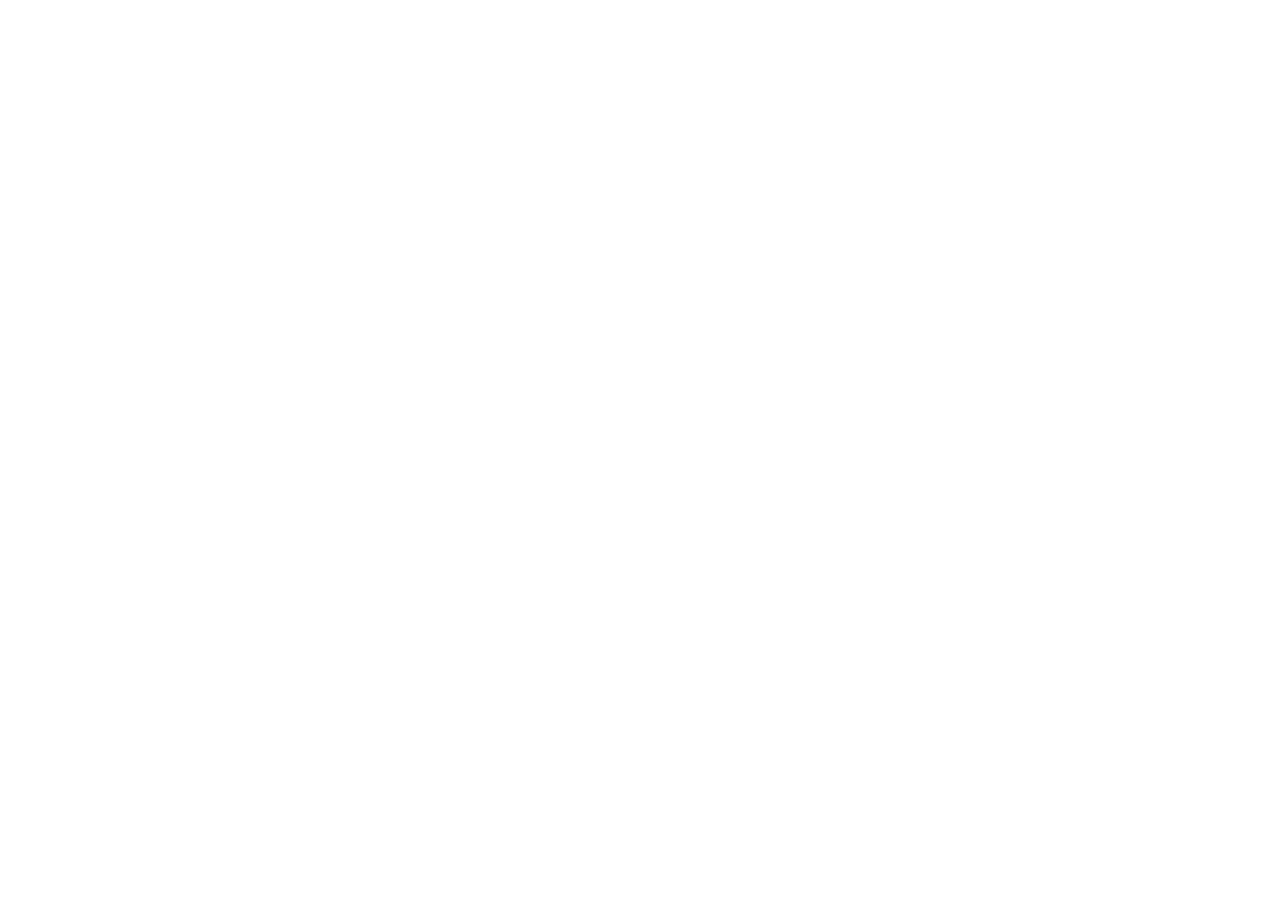
==== anuncio.html @ b901735c "Index is done, about us as well" ====
<!DOCTYPE html>
<html lang="en">
<head>
    <meta charset="UTF-8">
    <meta name="viewport" content="width=device-width, initial-scale=1.0">
    <title>Document</title>
</head>
<body>
    
</body>
</html>
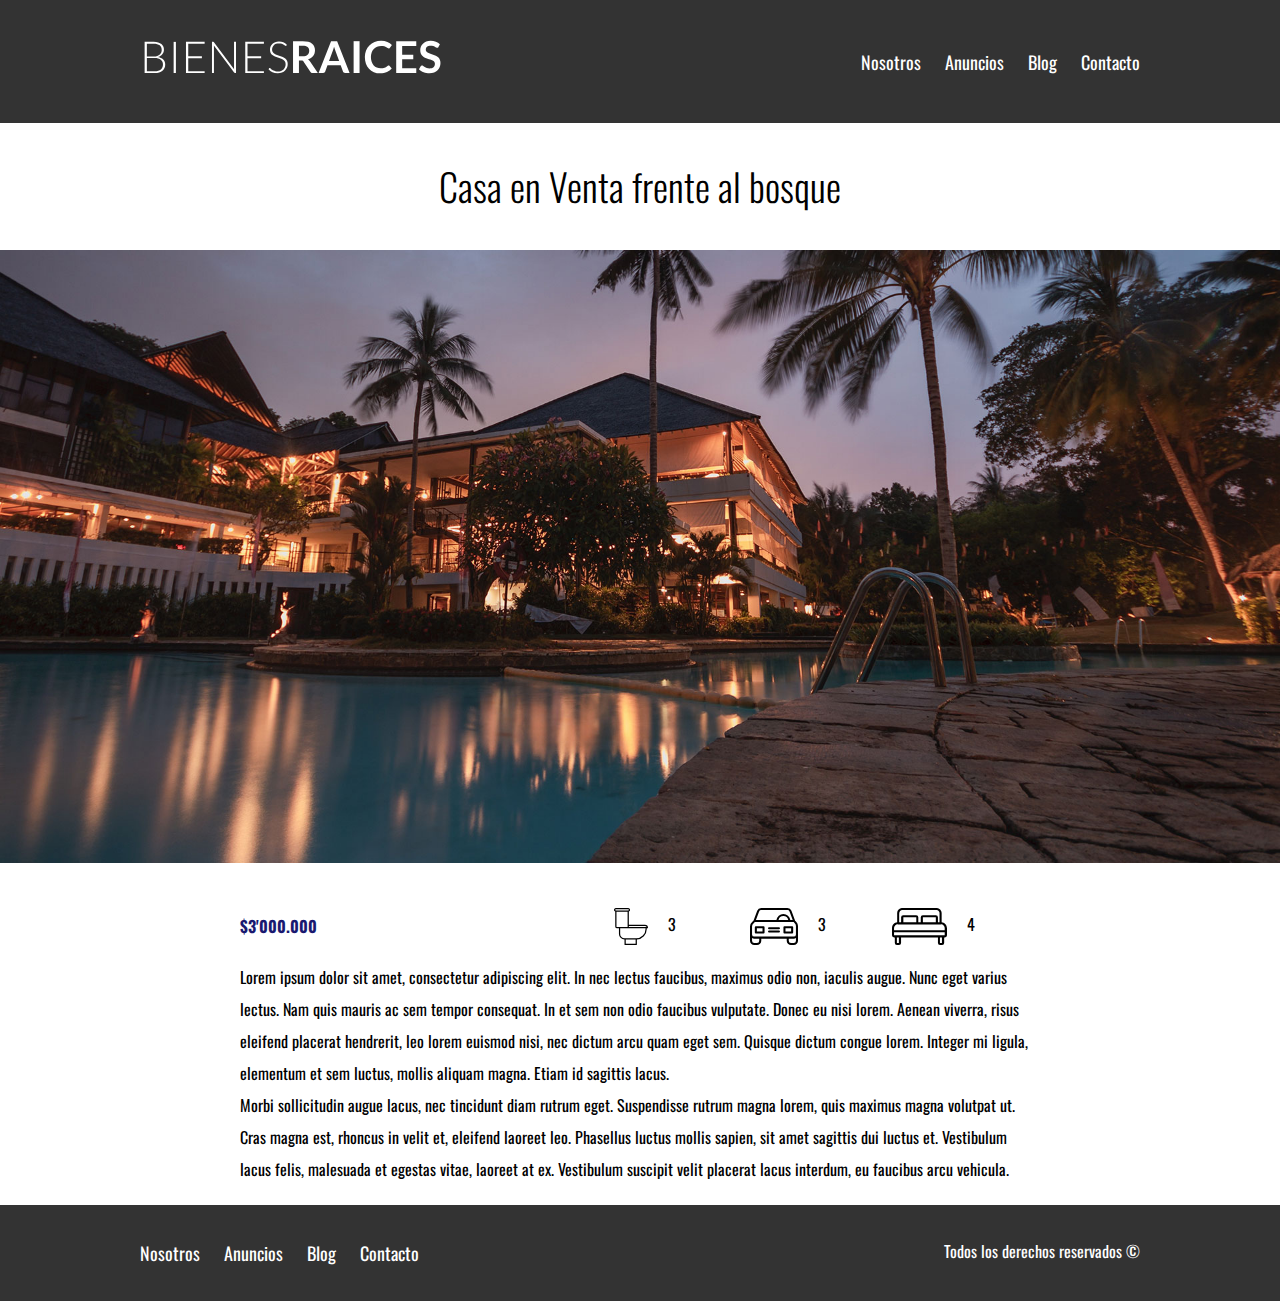
==== commit 8a7adea7: "burger menu done" ====
--- a/anuncio.html
+++ b/anuncio.html
@@ -1,11 +1,103 @@
 <!DOCTYPE html>
 <html lang="en">
+
 <head>
     <meta charset="UTF-8">
     <meta name="viewport" content="width=device-width, initial-scale=1.0">
-    <title>Document</title>
+    <title>Bienes Raices</title>
+    <link href="https://fonts.googleapis.com/css2?family=Oswald:wght@300;400;600;700&display=swap" rel="stylesheet">
+    <link rel="stylesheet" href="css/normalize.css">
+    <link rel="stylesheet" href="css/style.css">
 </head>
+
 <body>
+    <header class="site-header">
+
+        <div class="contenedor contenido-header">
+
+            <div class="barra">
+
+                <a href="/">
+                    <img src="img/logo.svg" alt="Logotipo de Bienes Raices">
+                </a>
+
+                <div class="mobile-menu">
+                    <a href="#navegacion">
+                        <img src="img/barras.svg" alt="menú hamburguesa">
+                    </a>
+                </div>
+
+                <nav id="navegacion" class="navegacion">
+                    <a href="nosotros.html">Nosotros</a>
+                    <a href="anuncios.html">Anuncios</a>
+                    <a href="blog.html">Blog</a>
+                    <a href="contacto.html">Contacto</a>
+                </nav>
+            </div>
+
+            
+        </div> <!-- CONTENEDOR QUE CENTRA EL CONTENIDO-->
+    </header>   
+
+    <h1 class="fw-300 centrar-texto">Casa en Venta frente al bosque</h1>
+    <img src="img/destacada.jpg" alt="imagen anuncio">
+
+    <main class="contenedor seccion contenido-centrado">
+        <div class="resumen-propiedad">
+            <p class="precio">$3'000.000</p>
+            <ul class="iconos-anuncio">
+                <li>
+                    <img src="img/icono_wc.svg" alt="icono wc">
+                    <p>3</p>
+
+                </li>
+
+                <li>
+                    <img src="img/icono_estacionamiento.svg" alt="icono parqueadero">
+                    <p>3</p>
+                    
+                </li>
+
+                <li>
+                    <img src="img/icono_dormitorio.svg" alt="icono cuartos">
+                    <p>4</p>
+                    
+                </li>
+            </ul>
+        </div> <!--resumen propiedad-->
+        <p>
+            Lorem ipsum dolor sit amet, consectetur adipiscing elit. 
+            In nec lectus faucibus, maximus odio non, iaculis augue.
+            Nunc eget varius lectus. Nam quis mauris ac sem tempor consequat.
+            In et sem non odio faucibus vulputate. Donec eu nisi lorem. Aenean
+            viverra, risus eleifend placerat hendrerit, leo lorem euismod nisi,
+            nec dictum arcu quam eget sem. Quisque dictum congue lorem. Integer
+            mi ligula, elementum et sem luctus, mollis aliquam magna. Etiam id 
+            sagittis lacus. 
+        </p>
+        <p>
+            Morbi sollicitudin augue lacus, nec tincidunt diam rutrum eget. 
+            Suspendisse rutrum magna lorem, quis maximus magna volutpat ut. 
+            Cras magna est, rhoncus in velit et, eleifend laoreet leo. Phasellus 
+            luctus mollis sapien, sit amet sagittis dui luctus et. Vestibulum lacus 
+            felis, malesuada et egestas vitae, laoreet at ex. Vestibulum suscipit velit 
+            placerat lacus interdum, eu faucibus arcu vehicula. 
+        </p>
+    </main>
+
     
+
+    <footer class="site-footer seccion">
+        <div class="contenedor contenedor-footer">
+            <nav class="navegacion">
+                <a href="nosotros.html">Nosotros</a>
+                <a href="anuncios.html">Anuncios</a>
+                <a href="blog.html">Blog</a>
+                <a href="contacto.html">Contacto</a>
+            </nav>
+            <p class="copyright">Todos los derechos reservados &copy;</p>
+        </div>
+    </footer>
+
 </body>
 </html>--- a/css/style.css
+++ b/css/style.css
@@ -0,0 +1,565 @@
+html{
+    font-size: 62.5%; /* Reset para REMS - 62.5% = 10 px de 16px*/
+    box-sizing: border-box;
+}
+
+  *, *:before, *:after {
+    box-sizing: inherit;
+  }
+
+/* GLOBAL*/
+
+
+body{
+    font-family: 'Oswald', sans-serif;
+    font-size: 1.6rem;
+    line-height: 2;
+}
+
+img{
+    max-width: 100%;
+}
+
+h1{
+    font-size: 3.8rem;
+}
+
+
+h2{
+    font-size: 3.4rem;
+}
+
+
+h3{
+    font-size: 3rem;
+}
+
+
+h4{
+    font-size: 2.6rem; 
+}
+
+
+.contenedor{
+    width: 95%;
+    max-width: 100rem; /* 100 rem = 1000 px*/
+    margin: 0 auto;
+}
+
+.contenido-header{
+    height: 100%;
+    display: flex;
+    flex-direction: column;
+    justify-content: space-between;
+    text-align: center;
+  
+}
+
+@media(min-width: 768px) {
+    .contenido-header{
+        text-align: left;
+    }
+}
+
+
+/** UTILIDADES **/
+
+.contenido-centrado{
+    max-width: 800px;
+}
+.seccion{
+    margin-top: 2rem;
+    margin-bottom: 2rem; 
+}
+
+.fw-300{
+    font-weight: 300;
+}
+
+.fw-400{
+    font-weight: 400;
+}
+
+.centrar-texto{
+    text-align: center;
+}
+
+.capitalizar{
+    text-transform: capitalize;
+}
+
+.display-block{
+    display: block!important;
+}
+
+
+/* BOTONES*/
+
+.boton{
+    color: white;
+    font-weight: 700;
+    text-decoration: none;
+    font-size: 1.8rem;
+    padding: 1rem 2rem;
+    margin-top: 3rem;
+    display: inline-block;
+    text-align: center;
+    border: none;
+    display: block;
+    flex: 0 0 100%;
+
+}
+@media(min-width: 768px) {
+    .boton{
+        display: inline-block;
+        flex: 0 0 1;
+    }
+    
+}
+
+.boton:hover{
+    cursor: pointer;
+}
+
+.boton-amarillo{
+    background-color: orange;
+    
+}
+
+.boton-verde{
+    color: black;
+    background-color: greenyellow;
+}
+
+/* HEADER */
+
+.site-header{
+    background-color: #333333;
+    padding: 1rem 0 3rem 0;
+}
+
+.site-header.inicio{
+    background-image: url("../img/header.jpg");
+    background-position: center center;
+    background-size: cover;
+    height: 100vh;
+    min-height: 60rem; /* 60 rem = 600 px*/
+    
+}
+
+.barra{
+   
+    padding-top: 2rem; /* 2 rem = 20 px*/
+
+}
+
+@media(min-width: 768px) {
+    .barra{
+        display: flex;
+        justify-content: space-between;
+        align-items: center;
+    }
+}
+.contenido-header h1{
+    color: white;
+    padding-bottom: 2rem;
+    max-width: 60rem;
+    line-height: 2;
+}
+
+/** NAV **/
+
+
+.navegacion a{
+    color: white;
+    text-decoration: none;
+    font-size: 2.2rem;
+    display: block;
+}
+
+@media(min-width: 768px) {
+    .navegacion a{
+        display: inline-block;
+        font-size: 1.8rem; /* 1.8 rem = 18 px*/
+        margin-right: 2rem; /* 2 rem = 20 px*/
+    }
+
+    .navegacion a:last-of-type{
+        margin-right: 0px;
+    }
+
+}
+
+.navegacion a:hover{
+    color: red;
+}
+
+/** MOBILE MENU **/
+
+.mobile-menu img{
+    width: 5rem;
+
+}
+
+@media(min-width: 768px) {
+    .mobile-menu{
+       display: none;
+    
+    }
+}
+
+
+.navegacion:target {
+    display: block;
+}
+
+.navegacion {
+    display: none;
+}
+
+
+
+
+@media(min-width: 768px) {
+    .navegacion{
+        display: block;
+    }
+    
+}
+
+
+
+
+
+/* NOSOTROS */
+
+
+.icono{
+    text-align: center;
+}
+
+@media(min-width: 768px) {
+    .iconos-nosotros{
+        display: flex;
+        justify-content: space-between;
+    }    
+
+    .icono{
+        flex-basis: calc(33.3% - 1rem);
+       
+    }
+    
+}
+
+
+
+
+.icono h3{
+    text-transform: uppercase;
+}
+
+
+/** ANUNCIOS **/
+
+@media(min-width: 768px) {
+    .contenedor-anuncios{
+        display: flex;
+        justify-content: space-between;
+        flex-wrap: wrap;
+    }    
+}
+
+
+.anuncio{
+    border: 1px solid gray;
+    background-color: lightgray;
+    margin-bottom: 2rem;
+}
+
+@media(min-width: 768px) {
+    .anuncio{
+        flex: 0 0 calc(33.3% - 1rem);
+    }
+}
+
+.contenido-anuncio{
+    padding: 2rem;
+}
+
+.contenido-anuncio h3, p{
+    margin: 0;
+}
+
+.precio{
+    color: midnightblue;
+    font-weight: 700;
+}
+
+.iconos-anuncio{
+    list-style: none;
+    padding: 0;
+    display: flex;
+    justify-content: space-evenly;
+    flex:1;
+    max-width: 500px;
+    
+}
+
+.iconos-anuncio li{
+    
+    display: flex;
+}
+
+.iconos-anuncio li img{
+    margin-right: 2rem;
+}
+
+.ver-todas{
+    display: flex;
+    justify-content: flex-end;
+}
+
+
+/** CONTACTO **/
+
+.imagen-contacto{
+    background-image: url(../img/encuentra.jpg);
+    height: 40rem;
+    background-position: center center;
+    background-size: cover;
+    display: flex;
+    align-items: center;
+    
+}
+
+.contenido-contacto{
+    flex: 0  0 95%;
+    color: white;
+}
+
+.contenido-contacto p{
+   font-size: 1.8rem;
+}
+
+
+/** SECCION INFERIOR **/
+
+@media(min-width: 768px) {
+    .seccion-inferior{
+        display: flex;
+        justify-content: space-between;
+    }
+    
+    .seccion-inferior .blog{
+        flex-basis: 60%;
+    }
+    
+    .seccion-inferior .testimonios{
+        flex-basis: calc(40% - 2rem);
+    }
+}
+
+
+.entrada-blog{
+    display:flex;
+    justify-content: space-between;
+    margin-bottom: 3rem;
+}
+
+.entrada-blog a{
+   text-decoration: none;
+   color: black;
+}
+
+.entrada-blog:last-of-type{
+    margin-bottom: 0;
+}
+
+.entrada-blog .imagen-entrada{
+    flex-basis: 40%;
+}
+
+.entrada-blog .texto-entrada{
+    flex-basis: calc(60% - 3rem);
+    
+}
+
+.texto-entrada h3{
+    margin: 0;
+    line-height: 3rem;
+    margin-bottom: 1rem;
+}
+
+.texto-entrada h3::after{
+   content: '';
+   display: block;
+   width: 15rem;
+   height: 0.5rem;
+   background-color: greenyellow;
+   margin-top: 1rem;
+}
+
+.texto-entrada span{
+    color: orange;
+}
+
+/** TESTIMONIOS **/
+
+.testimonio{
+    background-color: greenyellow;
+    font-size: 2.4rem;
+    padding: 2rem;
+    border-radius: 2rem;
+}
+
+.testimonio p{
+    text-align: right;
+}
+
+.testimonio blockquote::before{
+    content:'';
+    background-image: url(../img/comilla.svg);
+    display: block;
+    width: 4rem;
+    height: 4rem;
+    position: absolute;
+    left: -2rem;
+
+}
+.testimonio blockquote{
+    position: relative;
+    padding-left: 5rem;
+    font-weight: 300;
+}
+
+/** FOOTER **/
+
+.site-footer{
+    background-color: #333333;
+    margin-bottom: 0;
+}
+
+.site-footer nav{
+    display: none;
+}
+
+@media(min-width: 768px) {
+    .site-footer nav{
+        display: block;
+    }
+}
+
+.contenedor-footer{
+    padding: 3rem 0;
+    text-align: center;
+}
+
+@media(min-width: 768px) {
+    .contenedor-footer{
+        display: flex;
+        justify-content: space-between;
+        
+    }
+}
+
+
+.copyright{
+    margin-bottom: 0;
+    color: white;
+}
+
+
+/** INTERNAS **/
+
+
+/** NOSOTROS**/
+
+@media(min-width: 768px) {
+    .contenido-nosotros{
+        display: grid;
+        grid-template-columns: repeat(2, 1fr);
+        grid-column-gap: 2rem;
+    }
+}
+
+
+.texto-nosotros blockquote{
+    margin: 0;
+    font-weight: 900;
+    font-size: 2rem;
+    padding: 0 0 2rem 0;
+}
+
+.texto-nosotros p {
+    line-height: 3rem;
+}
+
+.texto-nosotros p:last-of-type {
+    padding-top: 2rem ;
+}
+
+
+/** ANUNCIO **/
+
+.resumen-propiedad{
+    display: flex;
+    justify-content: space-between;
+    align-items: center;
+
+}
+
+
+/** CONTACTO **/
+
+legend{
+    font-size: 2rem;
+    color: #333333;
+}
+
+label{
+    font-weight: 700;
+    text-transform: uppercase;
+    display: block;
+}
+
+input:not([type="submit"]), textarea, select{
+    padding: 1rem;
+    display: block;
+    width: 100%;
+    border: none;
+    background-color: #e1e1e1;
+    border-radius: 1rem;
+    margin-bottom: 2rem;
+}
+
+input[type="radio"]{
+    width: auto;
+    margin: 0;
+
+}
+
+select{
+    -webkit-appearance: none;
+    appearance: none;
+}
+
+textarea{
+    height: 20rem;
+}
+
+.contacto p{
+    font-size: 1.6rem;
+    color: #4f4f4f;
+    margin: 2rem 0 0 0;
+}
+
+.radio-contacto{
+    max-width: 33rem;
+    display: flex;
+    justify-content: space-between;
+    align-items: center;
+    
+}
+
+
+
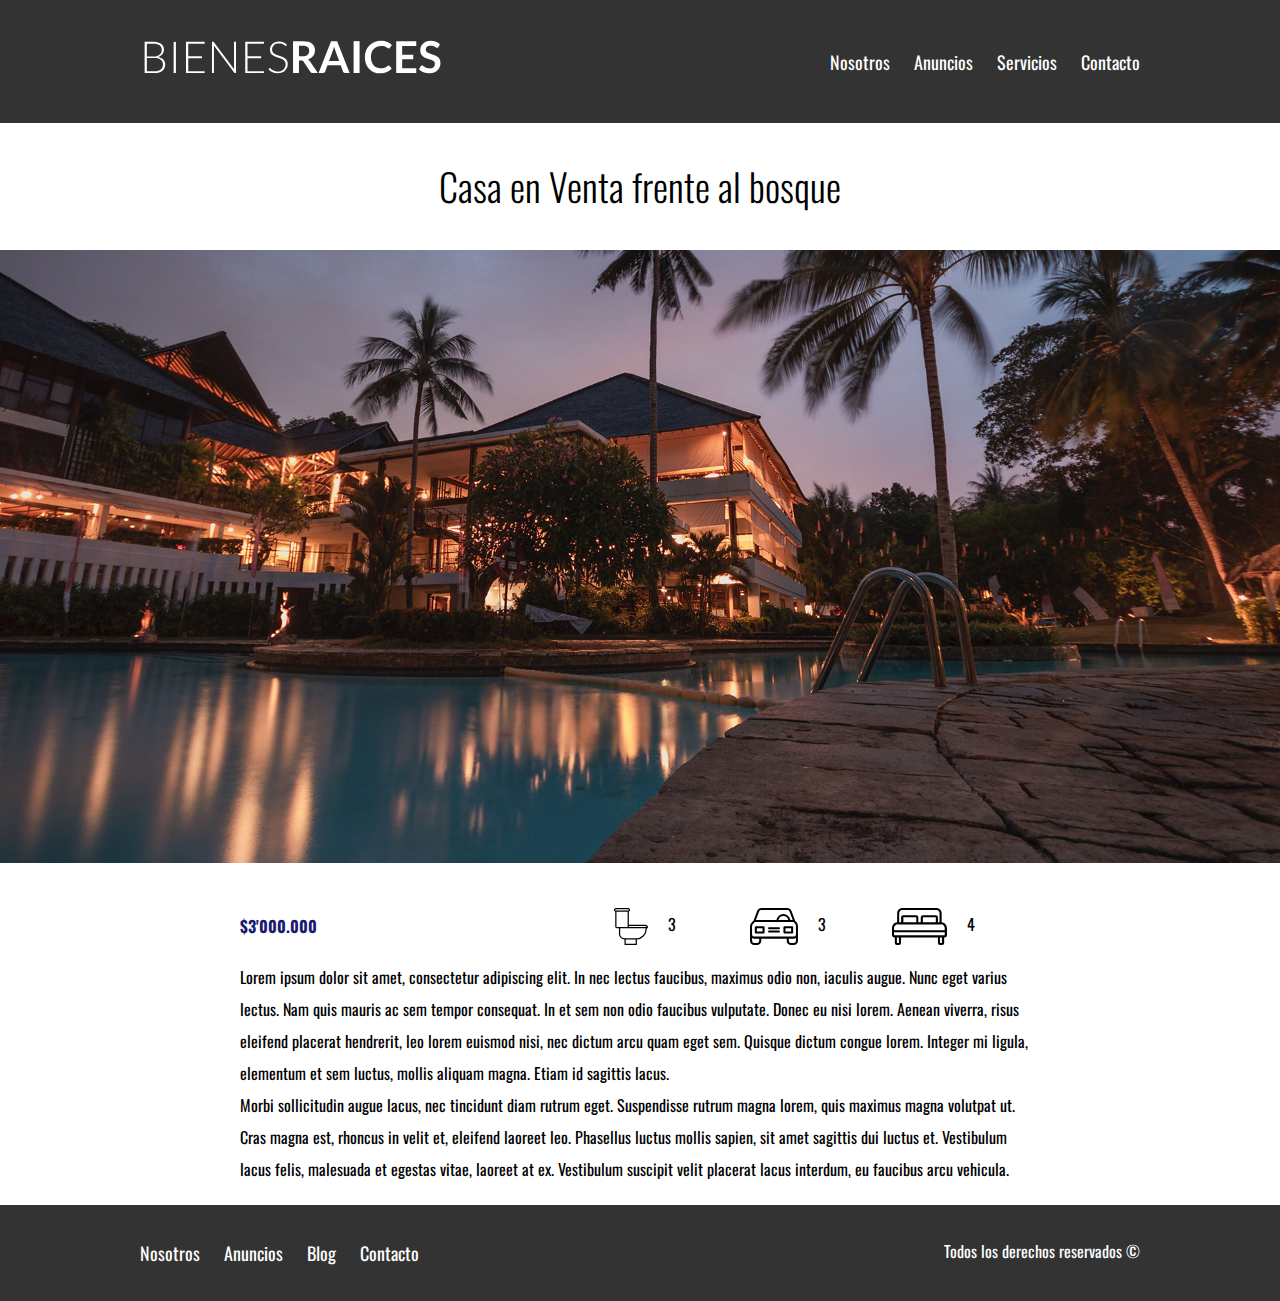
==== commit 17d89520: "agregué servicios al header" ====
--- a/anuncio.html
+++ b/anuncio.html
@@ -30,7 +30,7 @@
                 <nav id="navegacion" class="navegacion">
                     <a href="nosotros.html">Nosotros</a>
                     <a href="anuncios.html">Anuncios</a>
-                    <a href="blog.html">Blog</a>
+                    <a href="servicios.html">Servicios</a>
                     <a href="contacto.html">Contacto</a>
                 </nav>
             </div>
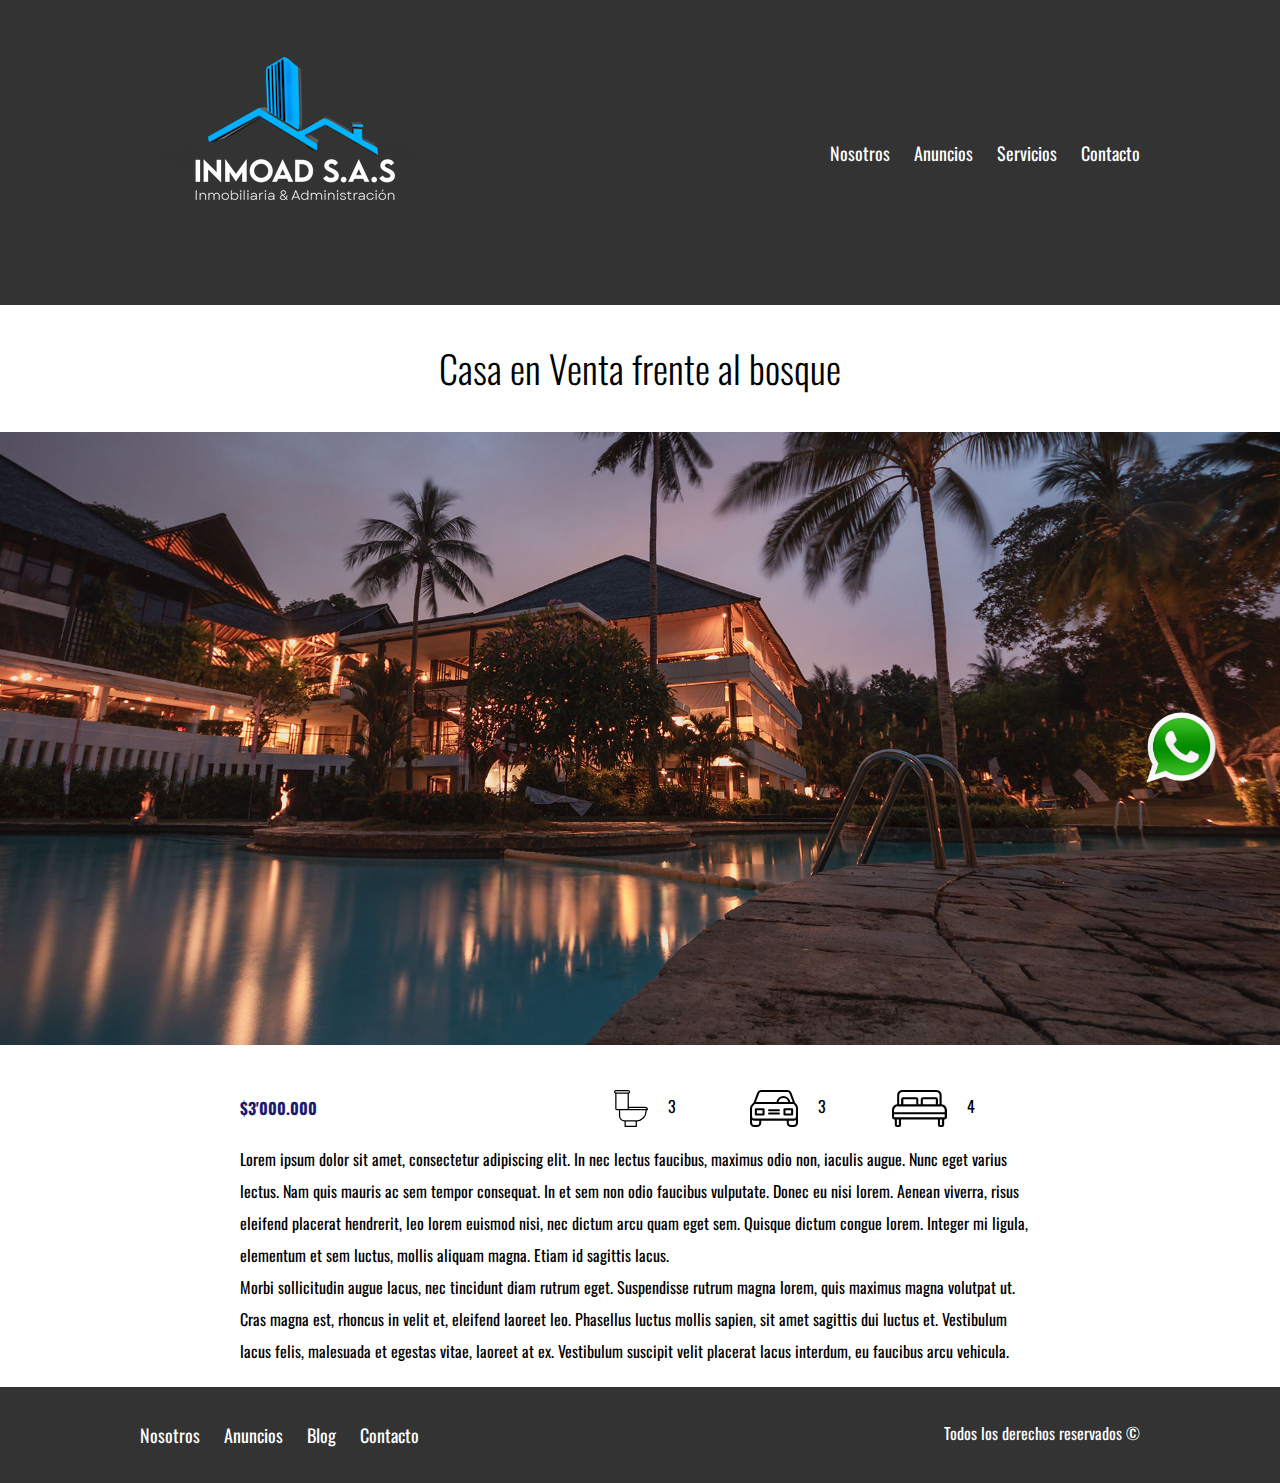
==== commit af9f965c: "added whatsapp button" ====
--- a/anuncio.html
+++ b/anuncio.html
@@ -4,13 +4,22 @@
 <head>
     <meta charset="UTF-8">
     <meta name="viewport" content="width=device-width, initial-scale=1.0">
-    <title>Bienes Raices</title>
+    <title>Inmoad Inmobiliaria</title>
     <link href="https://fonts.googleapis.com/css2?family=Oswald:wght@300;400;600;700&display=swap" rel="stylesheet">
     <link rel="stylesheet" href="css/normalize.css">
     <link rel="stylesheet" href="css/style.css">
 </head>
 
 <body>
+
+    <div class="fixed-icons">
+        <a href="https://api.whatsapp.com/send?phone=573175288119&text=Hola!%20Estoy%20interesad%40%20en%20sus%20servicios%20inmobiliarios%20%F0%9F%8F%A0" target="_blank">
+            
+            <img src="img/whatsapp.png" alt="logo-whatsapp">
+        </a>
+
+    </div>
+
     <header class="site-header">
 
         <div class="contenedor contenido-header">
@@ -18,7 +27,7 @@
             <div class="barra">
 
                 <a href="/">
-                    <img src="img/logo.svg" alt="Logotipo de Bienes Raices">
+                    <img src="img/logo.png" alt="Logotipo de Bienes Raices">
                 </a>
 
                 <div class="mobile-menu">
--- a/css/style.css
+++ b/css/style.css
@@ -61,6 +61,34 @@
     }
 }
 
+.fixed-icons{
+    display: flex;
+    flex-direction: column;
+    position: fixed;
+    bottom: 12%;
+    right: 5%; 
+    
+    
+  }
+  
+  .fixed-icons a{
+    
+    width: 5rem;
+    height: 5rem;
+    padding-bottom: 6rem;
+    
+     
+  }
+  
+  @media (min-width: 768px) {
+    .fixed-icons a{
+    
+      width: 7rem;
+      height: 7rem;
+      padding-bottom: 8rem
+       
+    }
+  }
 
 /** UTILIDADES **/
 
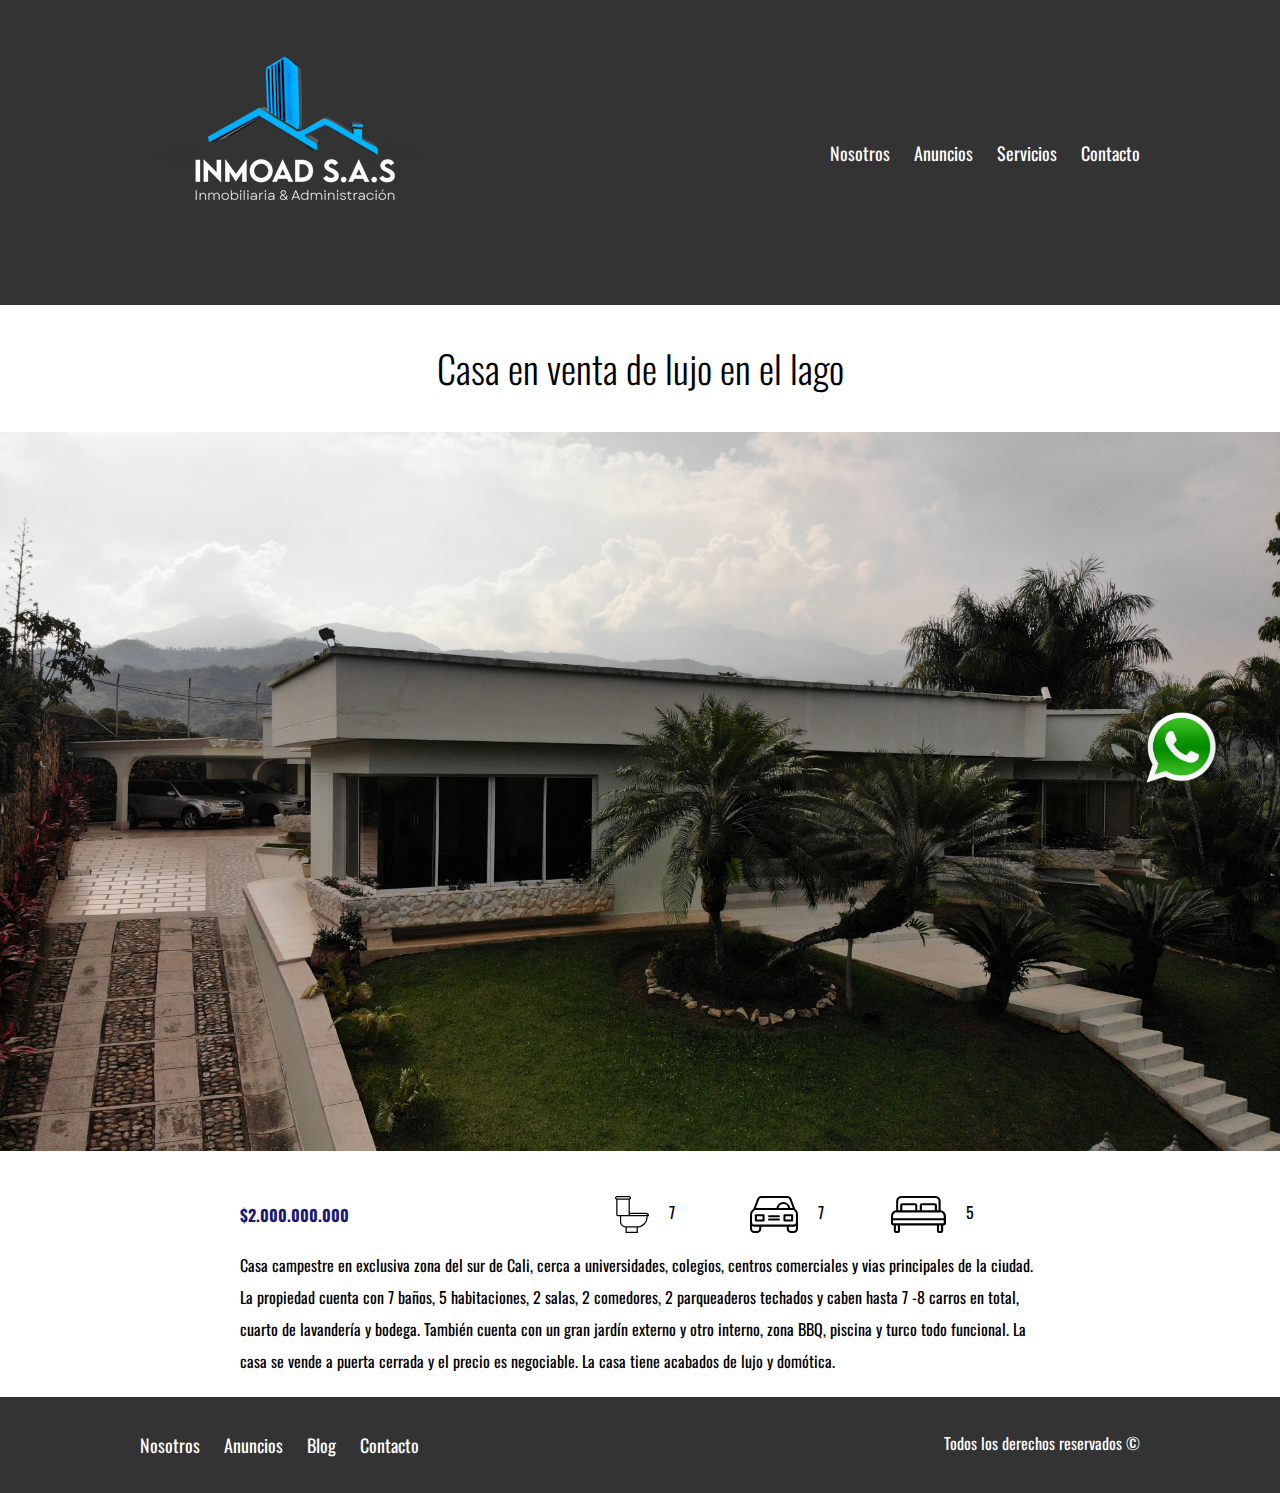
==== commit aaebe921: "added house" ====
--- a/anuncio.html
+++ b/anuncio.html
@@ -13,7 +13,7 @@
 <body>
 
     <div class="fixed-icons">
-        <a href="https://api.whatsapp.com/send?phone=573175288119&text=Hola!%20Estoy%20interesad%40%20en%20sus%20servicios%20inmobiliarios%20%F0%9F%8F%A0" target="_blank">
+        <a href="https://api.whatsapp.com/send?phone=573175288119&text=Hola!%20Estoy%20interesad%40%20en%20sus%20servicios%20inmobiliarios%20y%20de%20administraci%C3%B3n%20%F0%9F%8F%A0" target="_blank">
             
             <img src="img/whatsapp.png" alt="logo-whatsapp">
         </a>
@@ -48,50 +48,36 @@
         </div> <!-- CONTENEDOR QUE CENTRA EL CONTENIDO-->
     </header>   
 
-    <h1 class="fw-300 centrar-texto">Casa en Venta frente al bosque</h1>
-    <img src="img/destacada.jpg" alt="imagen anuncio">
+    <h1 class="fw-300 centrar-texto">Casa en venta de lujo en el lago</h1>
+    <img src="img/riv/frente.JPG" alt="imagen anuncio">
 
     <main class="contenedor seccion contenido-centrado">
         <div class="resumen-propiedad">
-            <p class="precio">$3'000.000</p>
+            <p class="precio">$2.000.000.000</p>
             <ul class="iconos-anuncio">
                 <li>
                     <img src="img/icono_wc.svg" alt="icono wc">
-                    <p>3</p>
+                    <p>7</p>
 
                 </li>
 
                 <li>
                     <img src="img/icono_estacionamiento.svg" alt="icono parqueadero">
-                    <p>3</p>
+                    <p>7</p>
                     
                 </li>
 
                 <li>
                     <img src="img/icono_dormitorio.svg" alt="icono cuartos">
-                    <p>4</p>
+                    <p>5</p>
                     
                 </li>
             </ul>
         </div> <!--resumen propiedad-->
         <p>
-            Lorem ipsum dolor sit amet, consectetur adipiscing elit. 
-            In nec lectus faucibus, maximus odio non, iaculis augue.
-            Nunc eget varius lectus. Nam quis mauris ac sem tempor consequat.
-            In et sem non odio faucibus vulputate. Donec eu nisi lorem. Aenean
-            viverra, risus eleifend placerat hendrerit, leo lorem euismod nisi,
-            nec dictum arcu quam eget sem. Quisque dictum congue lorem. Integer
-            mi ligula, elementum et sem luctus, mollis aliquam magna. Etiam id 
-            sagittis lacus. 
+            Casa campestre en exclusiva zona del sur de Cali, cerca a universidades, colegios, centros comerciales y vias principales de la ciudad. La propiedad cuenta con 7 baños, 5 habitaciones, 2 salas, 2 comedores, 2 parqueaderos techados y caben hasta 7 -8 carros en total, cuarto de lavandería y bodega. También cuenta con un gran jardín externo y otro interno, zona BBQ, piscina y turco todo funcional. La casa se vende a puerta cerrada y el precio es negociable. La casa tiene acabados de lujo y domótica.
         </p>
-        <p>
-            Morbi sollicitudin augue lacus, nec tincidunt diam rutrum eget. 
-            Suspendisse rutrum magna lorem, quis maximus magna volutpat ut. 
-            Cras magna est, rhoncus in velit et, eleifend laoreet leo. Phasellus 
-            luctus mollis sapien, sit amet sagittis dui luctus et. Vestibulum lacus 
-            felis, malesuada et egestas vitae, laoreet at ex. Vestibulum suscipit velit 
-            placerat lacus interdum, eu faucibus arcu vehicula. 
-        </p>
+
     </main>
 
     
